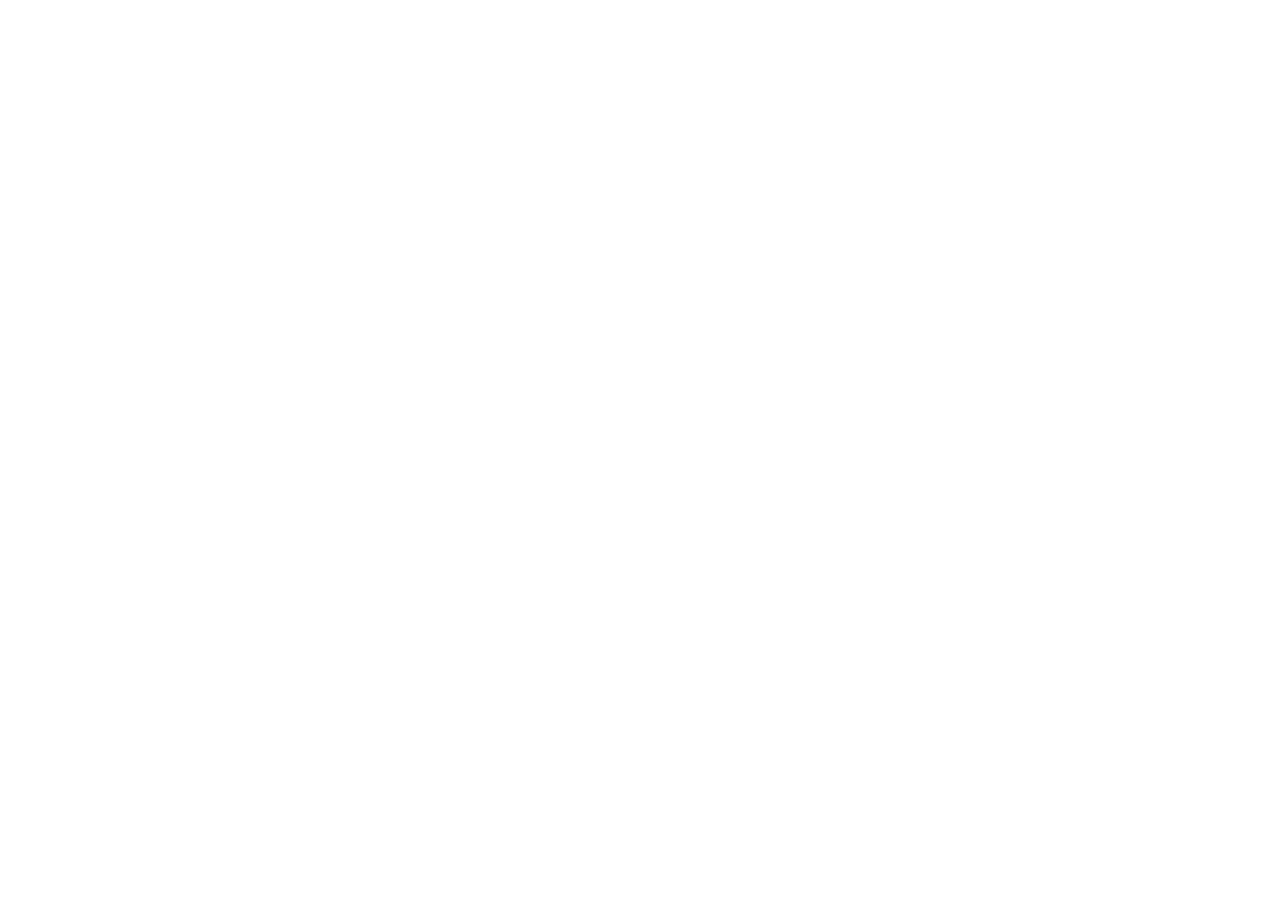
==== agecal.html @ bf61d5fb "creating metadata for agecal.html" ====
<!DOCTYPE html>
<html lang="en">
<head>
    <meta charset="UTF-8">
    <meta name="viewport" content="width=device-width, initial-scale=1.0">
    <title>Document</title>
</head>
<body>
    
</body>
</html>
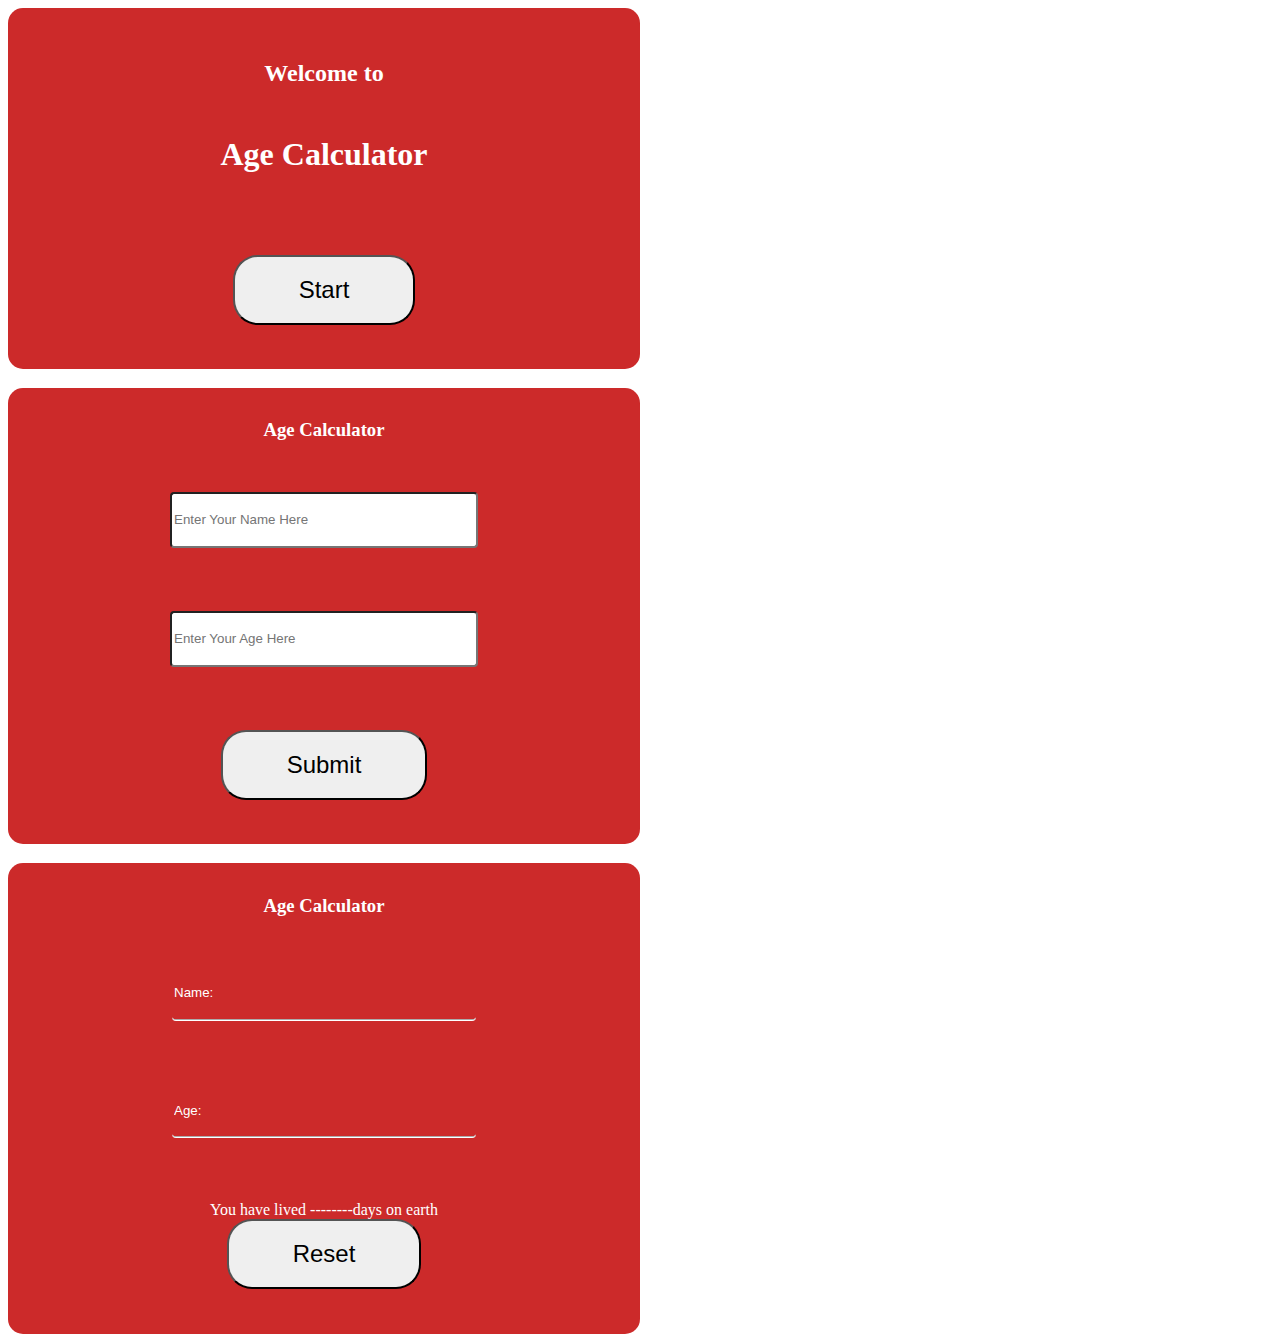
==== commit 472b681a: "update for agecal.html" ====
--- a/agecal.html
+++ b/agecal.html
@@ -4,8 +4,65 @@
     <meta charset="UTF-8">
     <meta name="viewport" content="width=device-width, initial-scale=1.0">
     <title>Document</title>
+    <link rel="stylesheet" href="agecal.css">
 </head>
-<body>
+<body class="background">
     
+    <div class="parent">
+        <div class="pdiv">
+            <div class="agecal">
+                <h2>Welcome to</h2>
+                <h1 class="agecal">Age Calculator</h1>
+            </div>
+        
+            <div class="button">
+                <button class="inbutton">Start</button>
+            </div>
+        </div>
+        
+    
+
+    <p>
+        <div class="pdiv">
+            <h3 class="agecal">Age Calculator</h3>
+            <form>
+                <div class="input">
+                    <input type="text" class="block" name="" id="yourName" placeholder="Enter Your Name Here" required/>
+                </div>
+                <div class="input">
+                    <input type="text" class="block" name="" id="yourName" placeholder="Enter Your Age Here" required/>
+                </div>
+            </form>
+            <div class="button">
+                <button class="inbutton">Submit</button>
+            </div>
+        </div>
+    </p>
+        
+        <div class="pdiv">
+            <h3 class="agecal"class AgeCal>Age Calculator</h3>
+            <form>
+                <div class="input">
+                    <input type="text" class="block2" name="" id="yourName" value="Name:" required/>
+                </div>
+                <div class="input">
+                    <input type="text" class="block2" name="" id="yourName" value="Age:" required/>
+                </div>
+                <div class="message">
+                    You have lived --------days on earth
+                </div>
+
+            </form>
+            
+            <div class="button2">
+                <button class="inbutton2">Reset
+                </button>
+            </div>
+           
+        </div>
+
+       
+
+    </div>
 </body>
 </html>--- a/agecal.css
+++ b/agecal.css
@@ -0,0 +1,73 @@
+.background {
+    /* background-color: black; */
+}
+.parent {
+   
+}
+
+.agecal {color: white;
+    text-align: center;
+    padding: 5%;
+}
+.input {
+    text-align: center;
+}
+.button {
+    text-align: center;
+    padding-bottom: 7%;
+}
+
+.pdiv {
+    background-color: rgb(204, 42, 42);
+    border-radius: 15px;
+    width:50%;
+}
+
+.input {
+    padding-bottom: 10%;
+}
+
+.block {
+    border-radius: 4px;
+    width: 300px;
+    height: 50px;    
+   
+}
+
+.block2 {
+    border-radius: 4px;
+    width: 300px;
+    height: 50px;    
+    background-color: rgb(204, 42, 42);
+    border-top-style: hidden;
+    border-right-style: hidden;
+    border-left-style: hidden;
+    border-bottom-style: groove;
+    color: white;
+    border-color: white;
+}
+
+.inbutton {
+    padding-right: 10%;
+    padding-left: 10%;
+    border-radius: 25px;
+    height: 70px;
+    font-size: 150%;
+}
+
+.message {
+    text-align: center;
+    color: white;
+}
+.button2 {
+    text-align: center;
+    padding-bottom: 7%;
+}
+
+.inbutton2 {
+    padding-right: 10%;
+    padding-left: 10%;
+    border-radius: 25px;
+    height: 70px;
+    font-size: 150%;
+}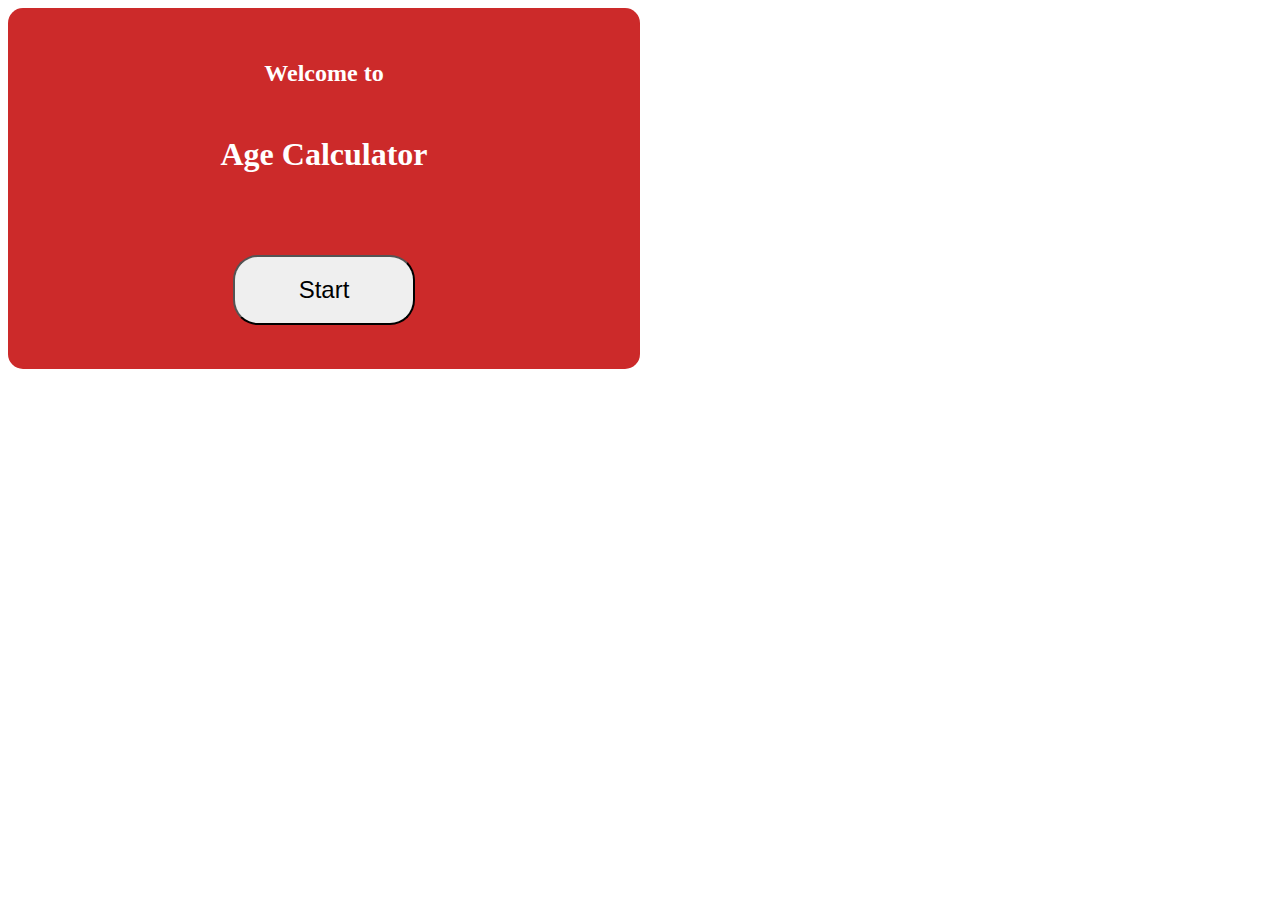
==== commit 04624698: "update for agecal.js" ====
--- a/agecal.html
+++ b/agecal.html
@@ -8,45 +8,43 @@
 </head>
 <body class="background">
     
-    <div class="parent">
-        <div class="pdiv">
+    <div class="parent" >
+        <div class="pdiv" id="firstDiv">
             <div class="agecal">
                 <h2>Welcome to</h2>
                 <h1 class="agecal">Age Calculator</h1>
             </div>
         
             <div class="button">
-                <button class="inbutton">Start</button>
+                <button class="inbutton" type="button" id="startButton"> Start</button>
             </div>
         </div>
         
-    
-
-    <p>
-        <div class="pdiv">
+        <div class="pdiv hidden" id="secondDiv">
             <h3 class="agecal">Age Calculator</h3>
             <form>
                 <div class="input">
                     <input type="text" class="block" name="" id="yourName" placeholder="Enter Your Name Here" required/>
                 </div>
                 <div class="input">
-                    <input type="text" class="block" name="" id="yourName" placeholder="Enter Your Age Here" required/>
+                    <input type="text" class="block" name="" id="yourAge" placeholder="Enter Your Age Here" required/>
                 </div>
             </form>
             <div class="button">
-                <button class="inbutton">Submit</button>
+                <button class="inbutton" type="submit" id="submitButton">Submit</button>
             </div>
         </div>
-    </p>
         
-        <div class="pdiv">
-            <h3 class="agecal"class AgeCal>Age Calculator</h3>
+        <div class="pdiv hidden" id="thirdDiv">
+            <h3 class="agecal"class AgeCal>
+                Age Calculator
+            </h3>
             <form>
                 <div class="input">
-                    <input type="text" class="block2" name="" id="yourName" value="Name:" required/>
+                    <input type="text" class="block2" name="" id="yourN" value="Name:" required/>
                 </div>
                 <div class="input">
-                    <input type="text" class="block2" name="" id="yourName" value="Age:" required/>
+                    <input type="text" class="block2" name="" id="yourA" value="Age:" required/>
                 </div>
                 <div class="message">
                     You have lived --------days on earth
@@ -55,7 +53,7 @@
             </form>
             
             <div class="button2">
-                <button class="inbutton2">Reset
+                <button class="inbutton2" type="reset" id="resetButton">Reset
                 </button>
             </div>
            
@@ -65,4 +63,5 @@
 
     </div>
 </body>
+<script src="agecal.js"></script>
 </html>--- a/agecal.css
+++ b/agecal.css
@@ -70,4 +70,8 @@
     border-radius: 25px;
     height: 70px;
     font-size: 150%;
+}
+.hidden {
+    display: none;
+
 }